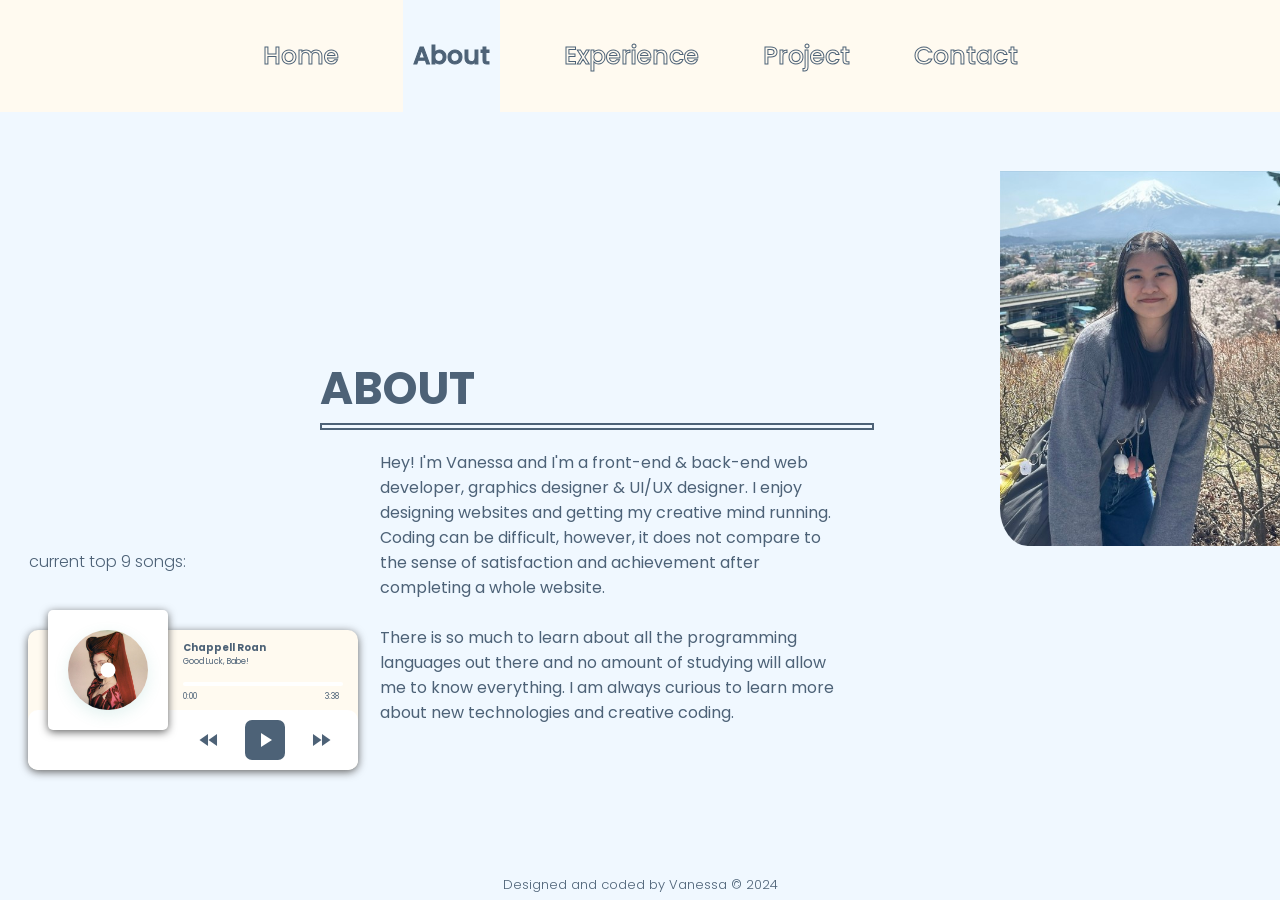
==== about.html @ fd34582d "Added entire website" ====
<!DOCTYPE html>
<html lang="en">
<head>
    <meta charset="UTF-8">
    <meta name="viewport" content="width=device-width, initial-scale=1.0">
    <title>About</title>

    <!-- CSS files -->
    <link rel="stylesheet" href="Assets/css/style.css">
    <link rel="stylesheet" href="https://cdnjs.cloudflare.com/ajax/libs/font-awesome/6.6.0/css/all.min.css">
    <link rel="stylesheet" href="https://fonts.googleapis.com/icon?family=Material+Icons">
</head>
<body>
    <!-- navigation bar START -->
    <nav>
        <a href="index.html">Home</a>
        <a href="#" class="active">About</a>
        <a href="experience.html">Experience</a>
        <a href="project.html">Project</a>
        <a href="contact.html">Contact</a>
    </nav>
    <!-- navigation bar END -->

    <!-- contact page main content START -->
    <main>
        <div class="aboutContent">
            <div class="selfImage">
                <img src="Assets/images/self_image.jpg" alt="self image">
            </div>
            <div class="about">
                <div class="animation">
                    <h1>ABOUT</h1>
                    <div class="line"></div>
                    <!-- detailed introduction START-->
                    <div class="aboutText">
                        <p>Hey! I'm Vanessa  and I'm a front-end & back-end web developer, graphics designer & UI/UX designer.
                            I enjoy designing websites and getting my creative mind running. Coding can be difficult,
                            however, it does not compare to the sense of satisfaction and achievement after completing a whole website.
                        </p>
                        <br>
                        <p>There is so much to learn about all the programming languages out there and no amount of studying 
                            will allow me to know everything. I am always curious to learn more about new technologies and creative coding.
                        </p>
                    </div>
                    <!-- detailed introduction END-->
                </div>
            </div>
            <!-- music player START-->
            <h3>current top 9 songs:</h3>
            <div class="musicPlayer">
                <audio src="" id="music"></audio>
                <!-- music details START -->
                <div class="musicDetails">
                    <h4 class="artistName">Chappell Roan</h4>
                    <p class="musicName">Good Luck, Babe!</p>
                    <div class="progressArea">
                        <div class="progressBar"></div>
                    </div>
                    <span class="currentTime">0:00</span>
                    <span class="totalTime">3:38</span>
                </div>
                <div class="musicImageBox">
                    <div class="centerDot"></div>
                    <div class="musicImage">
                        <img src="Assets/images/goodLuckBabe.jpg" alt="song image">
                    </div>
                </div>
                <!-- music details END -->
                <div class="btnsBox">
                    <!-- play/pause, back & next buttons START -->
                    <div class="btns">
                        <button>
                            <i class="material-icons fast_rewind">
                                fast_rewind
                            </i>
                        </button>
                        <button class="playPauseBtn play">
                            <i class="material-icons">
                                play_arrow
                            </i>
                        </button>
                        <button>
                            <i class="material-icons fast_forward">
                                fast_forward
                            </i>
                        </button>
                    </div>
                    <!-- play/pause, back & next buttons END -->
                </div>
            </div>
            <!-- music player END-->
        </div>
    </main>
    <!-- contact page main content END -->

    <!-- footer START -->
    <footer>
        <p>Designed and coded by Vanessa &#169; 2024</p>
    </footer>
    <!-- footer END -->

    <!-- JS files -->
    <script src="Assets/js/about.js"></script>
    <script src="Assets/js/musicData.js"></script>
</body>
</html>
---- Assets/css/style.css ----
@import url('https://fonts.googleapis.com/css2?family=Poppins:wght@100;200;300;400;500;600;700;800;900&display=swap');
*{
    font-family:'Poppins', sans-serif;
    text-decoration: none;
    margin: 0;
    padding: 0;
}
html{
    overflow-x: hidden;
}
a{
    color: inherit;
}
body{
    background-color: aliceblue;
}
::selection{
    background: white;
}
.animation{     /* animation for Home, About and Contact pages */
    animation: moving .5s ease;
}
@keyframes moving{
    from{transform: translateX(50px);opacity: 0;}
    to{transform: translateX(0px);opacity: 1;}
}
/* navigation bar START */
nav{
    width: 100%;
    padding-top: 20px;
    padding-bottom: 20px;
    align-content: center;
    position: fixed;
    left: 0;
    top: 0;
    background-color: floralwhite;
    text-align: center;
    word-spacing: 60px;
    z-index: 1;
}
nav a{      /* navigation bar pages */
    font-weight: 500;
    font-size: 15px;
    color: floralwhite;
    -webkit-text-stroke: 1px rgb(77, 98, 119);
}
nav a:hover{        /* hover effects for navigation bar pages */
    color: rgb(77, 98, 119);
    transition: all 0.3s ease;
}
nav .active{        /* applied only to active pages */
    padding-top: 40px;
    padding-bottom: 40px;
    padding-left: 10px;
    padding-right: 10px;
    background-color: aliceblue;
    color: rgb(77, 98, 119);
    -webkit-text-stroke: 1px rgb(77, 98, 119);
    cursor: auto;
}
/* navigation bar END */
/* footer START */
footer{
    width: 100%;
    position: absolute;
    bottom: 0;
    text-align: center;
    padding-bottom: 5px;
    font-size: 10px;
    font-weight: 300;
    color: rgb(77, 98, 119);
}
/* footer END */
/* home page START */
.homeContent{       /* position main content of Home page to the middle of the page */
    width: 70%;
    position: absolute;
    top: 55%;
    left: 50%;
    transform: translate(-50%, -50%);
    text-align: center;
}
.homeContent h1{
    font-size: 30px;
}
.homeContent .intro{        /* greetings */
    color: aliceblue;
    -webkit-text-stroke: 2px rgb(77, 98, 119);
}
.homeContent .name{        /* name - Vanessa Wong */
    color: rgb(77, 98, 119);
}
.homeContent p{        /* what I specialise in */
    font-weight: 400;
    color: rgb(77, 98, 119);
}
.homeContent .homeLinks{        /* links to About, Project and Report page */
    justify-content: center;
    width: 100%;
    display: grid;
    grid-template-columns: auto auto;
    column-gap: 85px;
}
.homeContent a{        /* transition for links */
    transition: all 0.3s ease;
}
.homeContent a:hover{        /* hover effects for link */
    font-weight: 600;
    text-decoration: underline;
}
/* home page END */
/* about page START */
.aboutContent{
    color: rgb(77, 98, 119);
}
.aboutContent .selfImage img{        /* self image */
    width: 180px;
    position: absolute;
    top: 11%;
    right: 0%;
    border-bottom-left-radius: 10%;
}
.aboutContent .about{        /* position for main content in About page */
    width: 50%;
    position: absolute;
    top: 60%;
    left: 50%;
    transform: translate(-50%, -50%);
    text-align: left;
}
.aboutContent .about h1{
    font-size: 30px;
}
.aboutContent .about .line{
    width: 280px;
    height: 3px;
    background-color: aliceblue;
    border: 2px solid rgb(77, 98, 119);
}
.aboutContent .aboutText{
    padding-top: 20px;
    width: 255px;
}
.aboutContent .aboutText p{
    padding-left: 30px;
    font-size: 13px;
}
/* music player START */
.aboutContent h3{        /* music player title */
    position: absolute;
    top: 61%;
    right: 78%;
    font-size: 13px;
    font-weight: 300;
}
.aboutContent .musicPlayer{
    width: 330px;
    height: 140px;
    background: floralwhite;
    box-shadow: rgb(99, 99, 99) 0px 2px 8px 0px;
    border-radius: 10px;
    position: absolute;
    top: 70%;
    right: 72%;
}
.aboutContent .musicPlayer .musicImageBox{        /* song image box */
    width: 120px;
    height: 120px;
    background: white;
    box-shadow: rgb(99, 99, 99) 0px 2px 8px 0px;
    border-radius: 5px;
    position: absolute;
    top: -20px;
    left: 20px;
    display: flex;
    z-index: 1;
    align-items: center;
    justify-content: center;
}
.aboutContent .musicPlayer .musicImageBox .musicImage{        /* container for song image  */
    width: 80px;
    height: 80px;
    box-shadow: rgba(69, 166, 155, 0.15) 0px 5px 15px 0px;
    border-radius: 100%;
}
.aboutContent .musicPlayer .musicImageBox .musicImage img{        /* song image */
    width: 100%;
    height: 100%;
    border-radius: 100%;
}
.aboutContent .musicPlayer .musicImageBox .musicImage.img-rotate{        /* song image rotation animation */
    animation: rotate 3s linear infinite;
}
@keyframes rotate{
    0%{
        transform: rotate(0deg);
    }
    100%{
        transform: rotate(360deg);
    }
}
.aboutContent .musicPlayer .musicImageBox .centerDot{
    width: 15px;
    height: 15px;
    background: white;
    border-radius: 100%;
    position: absolute;
    top: 50%;
    left: 50%;
    transform: translate(-50%, -50%);
    z-index: 1;
}
.aboutContent .musicPlayer .musicDetails{
    position: absolute;
    right: 0;
    width: 170px;
    height: 70px;
    padding: 5px;
    padding-left: 10px;
}
.aboutContent .musicPlayer .musicDetails .artistName{
    font-size: 10px;
    position: relative;
    top: 5px;
}
.aboutContent .musicPlayer .musicDetails .musicName{
    font-size: 8px;
    white-space: nowrap;
    margin-top: 2px;
    position: relative;
    top: 3px;
}
.aboutContent .musicPlayer .musicDetails .progressArea{
    width: 160px;
    height: 4px;
    background: white;
    border-radius: 5px;
    margin-top: 17px;
    cursor: pointer;
}
.aboutContent .musicPlayer .musicDetails .progressArea .progressBar{
    width: 0%;
    height: 4px;
    background: rgb(77, 98, 119);
    border-radius: 5px;
}
.aboutContent .musicPlayer .musicDetails .currentTime,
.aboutContent .musicPlayer .musicDetails .totalTime{
    font-size: 8px;
    position: relative;
    top: -5px;
}
.aboutContent .musicPlayer .musicDetails .totalTime{
    left: 124px;
}
.aboutContent .musicPlayer .btnsBox{        /* container for play/pause, back and next buttons  */
    position: absolute;
    bottom: 0;
    width: 100%;
    height: 60px;
    border-radius: 10px;
    background: white;
}
.aboutContent .musicPlayer .btnsBox .btns{
    width: 145px;
    display: flex;
    align-items: center;
    position: absolute;
    right: 20px;
    bottom: 10px;
}
.aboutContent .musicPlayer .btnsBox .btns button{        /* play/pause, back and next buttons */
    all: unset;
    margin-left: 6px;
    width: 40px;
    height: 40px;
    background: rgb(77, 98, 119);
    border-radius: 7px;
    color: white;
    cursor: pointer;
    overflow: hidden;
    display: flex;
    align-items: center;
    justify-content: center;
}
.aboutContent .musicPlayer .btnsBox .btns button:nth-child(1),        /* next button */
.aboutContent .musicPlayer .btnsBox .btns button:nth-child(3){         /* back button */
    background: none;
    color: rgb(77, 98, 119);
    cursor: pointer;
}
.aboutContent .musicPlayer .btnsBox .btns button:nth-child(1){        /* back button */
    position: relative;
    left: -10px;
}
.aboutContent .musicPlayer .btnsBox .btns button:nth-child(3){        /* next button */
    position: relative;
    left: 10px;
}
/* music player END */
/* about page END */
/* experience page START */
.experienceContent{        /* position for main content in Experience page */
    height: 340px;
    width: 550px;
    background-color: floralwhite;
    padding: 20px;
    border-radius: 10px;
    box-shadow: rgb(99, 99, 99) 0px 2px 8px 0px;
    position: absolute;
    top: 60%;
    left: 50%;
    transform: translate(-50%, -50%);
}
.experienceContent .tabBox{        /* container for EDUCATION & WORK tabs */
    padding-bottom: 10px;
    width: 100px;
    display: grid;
    grid-template-columns: auto auto;
    column-gap: 40px;
}
.experienceContent .tabBox .tabBtn{        /* EDUCATION & WORK tabs */
    font-size: 16px;
    font-weight: 600;
    color: floralwhite;
    -webkit-text-stroke: 1px rgb(77, 98, 119);
    background: none;
    border: none;
    padding: 10px;
    cursor: pointer;
}
.experienceContent .tabBox .tabBtn:hover{         /* hover effects for EDUCATION & WORK tabs */
    color: rgb(77, 98, 119);
    transition: all 0.3s ease;
}
.experienceContent .tabBox .tabBtn.active{        /* applied only to active tabs */
    color: rgb(77, 98, 119);
    cursor: auto;
    transition: all 0.3s ease;
}
.experienceContent .line{
    width: 550px;
    height: 1px;
    background-color: rgba(77, 98, 119, 0.5);
}
.experienceContent .textBox{        /* container for content of tabs  */
    padding-top: 20px;
}
.experienceContent .textBox .text{
    display: none;        /* hide content of inactive tab */
    animation: moving .5s ease;        /* animation for text content in main content of Experience page */
}
@keyframes moving{
    from{transform: translateX(50px);opacity: 0;}
    to{transform: translateX(0px);opacity: 1;}
}
.experienceContent .textBox .text.active{        /* display content of active tab */
    display: block;
    text-align: left;
}
.experienceContent .textBox .text table tr td{
    padding-bottom: 25px;
}
.experienceContent .textBox .text table tr td p{
    color: rgb(77, 98, 119);
}
.experienceContent .textBox .text .year{
    width: 75px;
    font-size: 13px;
}
.experienceContent .textBox .text .type{
    font-size: 9px;
}
.experienceContent .textBox .text .course,
.experienceContent .textBox .text .company{
    width: 270px;
    font-weight: 700;
    font-size: 13px;
}
.experienceContent .textBox .text .school,
.experienceContent .textBox .text .position{
    font-size: 10px;
}
.experienceContent .textBox .text table tr td .langauge{
    width: 195px;
    padding-bottom: 3px;
    display: flex;
    justify-content: space-between;
}
.experienceContent .textBox .text table tr td .langauge p{
    width: 40px;
    text-align: center;
    padding: 4px;
    border-radius: 5px;
    border: 1.5px solid rgb(77, 98, 119);
    font-size: 10px;
}
.experienceContent .textBox .text table tr td .tool{
    width: 123px;
    display: flex;
    justify-content: space-between;
}
.experienceContent .textBox .text table tr td .tool p{
    width: 40px;
    text-align: center;
    padding: 4px;
    border-radius: 5px;
    border: 1.5px solid rgb(77, 98, 119);
    font-size: 10px;
}
/* experience page END */
/* project page START */
.projectContent{        /* position of main content in Project page */
    height: 380px;
    width: 90%;
    display: grid;
    grid-template-columns: auto auto;
    column-gap: 20px;
    position: absolute;
    top: 60%;
    left: 50%;
    transform: translate(-50%, -50%);
}
.projectContent .tabBox .tabBtn{        /* projects tabs */
    width: 120px;
    background-color: floralwhite;
    border-top-left-radius: 10px;
    border-bottom-left-radius: 10px;
    box-shadow: rgb(99, 99, 99) 0px 2px 8px 0px;
    font-size: 12px;
    font-weight: 600;
    text-align: left;
    color: floralwhite;
    -webkit-text-stroke: 1px rgb(77, 98, 119);
    border: none;
    padding: 10px;
    cursor: pointer;
}
.projectContent .tabBox .tabBtn:hover{        /* hover effects for projects tabs */
    color: rgb(77, 98, 119);
    transition: all 0.3s ease;
}
.projectContent .tabBox .tabBtn.active{        /* applied only to active tabs */
    color: rgb(77, 98, 119);
    cursor: auto;
    transition: all 0.3s ease;
}
.projectContent .textBox{        /* container for content of tabs */
    width: 402px;
    background-color: floralwhite;
    box-shadow: rgb(99, 99, 99) 0px 2px 8px 0px;
    padding: 10px;
    color: rgb(77, 98, 119);
    max-height: 360px;
    overflow-y: scroll;
    overflow-x: hidden;
}
.projectContent .textBox p{
    font-size: 11px;
}
.projectContent .textBox .text{
    display: none;        /* hide content of inactive tab */
    animation: moving .5s ease;        /* animation for text content in main content of Project page */
}
@keyframes moving{
    from{transform: translateX(50px);opacity: 0;}
    to{transform: translateX(0px);opacity: 1;}
}
.projectContent .textBox .text.active{        /* display content of active tab */
    display: block;
    text-align: left;
}
.projectContent .textBox .text table td{
    width: 223px;
}
.projectContent .textBox .text table .header{
    font-weight: 700;
}
.projectContent .textBox .text table tr a{
    text-decoration: underline;
}
.projectContent .textBox .text .explanation{
    padding-top: 20px;
    padding-bottom: 20px;
}
.projectContent .textBox .text .projectDetail{
    display: flex;
    justify-content: space-between;
    padding-bottom: 20px;
}
.projectContent .textBox .text .projectDetail img{
    width: 300px;
}
/* project page END */
/* contact page START */
.contactContent{        /* position of main content in Contact page */
    width: 60%;
    position: absolute;
    top: 58%;
    left: 50%;
    transform: translate(-50%, -50%);
    color: rgb(77, 98, 119);
}
.contactContent h1{
    text-align: left;
    font-size: 30px;
}
.contactContent .line{
    background-color: aliceblue;
    width: 400px;
    height: 3px;
    border: 2px solid rgb(77, 98, 119);
}
.contactContent .contactWays h2{
    font-size: 16px;
}
.contactContent .contactWays p{
    font-size: 12px;
}
.contactContent .contactWays .contactDetails .contactSocials{
    padding-top: 20px;
}
.contactContent .contactWays .contactDetails .contactSocials i{
    padding-right: 15px;
    padding-bottom: 20px;
    font-size: 26px;
}
/* contact form START */
.contactContent .contactWays .contactMessage form .formControl{        /* details and message inputs */
    border-radius: 15px;
    background-color: floralwhite;
    border: 1px solid rgb(77, 98, 119);
    padding: 5px;
    font-size: 12px;
}
.contactContent .contactWays .contactMessage form .formControl:focus{        /* focus effect for inputs */
    box-shadow: 0 0 20px rgba(48, 46, 77, 0.15);
}
.contactContent .contactWays .contactMessage form .senderDetails{
    display: grid;
    grid-template-columns: auto auto;
    column-gap: 5px;
    padding-bottom: 5px;
}
.contactContent .contactWays .contactMessage form .senderDetails input{        /* name & email inputs */
    width: 180px;
    height: 24px;
}
.contactContent .contactWays .contactMessage form .textareaSpace{
    height: 90px;
}
.contactContent .contactWays .contactMessage form .textareaSpace textarea{        /* message input */
    width: 375px;
    min-width: 375px;
    max-width: 375px;
    height: 24px;
    min-height: 24px;
    max-height: 74px;
}
.contactContent .contactWays .contactMessage form button{        /* "Send Message" button" */
    padding: 8px;
    cursor: pointer;
    background-color: aliceblue;
    border: 1px solid rgb(77, 98, 119);
    border-radius: 10px;
    color: rgb(77, 98, 119);
    font-size: 11px;
    transition: all 0.3s ease;
}
.contactContent .contactWays .contactMessage form button:hover{        /* hover effect for "Send Message" button */
    box-shadow: 0 0 20px rgba(48, 46, 77, 0.15);
}
/* contact form END */
/* contact page END */
/* report page START */
.reportContent{        /* position of main content in Report page */
    height: 380px;
    width: 90%;
    color: rgb(77, 98, 119);
    display: grid;
    grid-template-columns: auto auto;
    column-gap: 20px;
    position: absolute;
    top: 60%;
    left: 50%;
    transform: translate(-50%, -50%);
}
.reportContent .tabBox{     /* report tabs */
    width: 210px;
    background-color: floralwhite;
    border-top-left-radius: 10px;
    border-bottom-left-radius: 10px;
    box-shadow: rgb(99, 99, 99) 0px 2px 8px 0px;
    padding: 10px;
    display: flex;
    flex-direction: column;
    justify-content: space-between;
}
.reportContent .tabBox p{
    font-size: 18px;
    font-weight: 600;
    color: floralwhite;
    -webkit-text-stroke: 1px rgb(77, 98, 119);
}
.reportContent .tabBox p:hover{       /* hover effects for report tabs */
    color: rgb(77, 98, 119);
    transition: all 0.3s ease;
}
.reportContent .textBox{        /* container for content of tabs */
    width: 902px;
    background-color: floralwhite;
    box-shadow: rgb(99, 99, 99) 0px 2px 8px 0px;
    padding: 10px;
    max-height: 360px;
    overflow-y: scroll;
    overflow-x: hidden;
    scroll-behavior: smooth;
}
.reportContent .textBox a{
    text-decoration: underline;
}
.reportContent .textBox video{
    width: 600px;
}
.reportContent .textBox img{
    width: 600px;
}
.reportContent .textBox .websiteImages .headers,
.reportContent .textBox .websiteImages .singleRow{
    display: flex;
}
.reportContent .textBox .websiteImages .headers h2{
    width: 475px;
    text-align: center;
}
.reportContent .textBox .websiteImages h3,
.reportContent .textBox .websiteImages h4{
    text-align: center;
}
.reportContent .textBox .websiteImages .singleRow{
    justify-content: space-between;
}
.reportContent .textBox .singleRow img{
    width: 440px;
}
/* report page END */
/* website's responsiveness START */
@media (min-width: 900px){        /* when screen size is bigger than 840px */
    nav{                          /* or in original screen size, */
        padding-top: 37px;        /* increase website size */
        padding-bottom: 37px;
    }
    nav a{
       font-size: 25px;
    }
    footer{
        font-size: 13px;
    }
    .homeContent h1{
        font-size: 45px;
    }
    .aboutContent .selfImage img{        /* self image */
        width: 280px;
        top: 19%;
    }
    .aboutContent .about h1{
        font-size: 45px;
    }
    .aboutContent .about .line{
        width: 550px;
    }
    .aboutContent .aboutText{
        width: 530px;
    }
    .aboutContent .aboutText p{
        padding-left: 60px;
        font-size: 16px;
    }
    .aboutContent h3{        /* music player title */
        right: 85.5%;
        font-size: 16px;
    }
    .experienceContent{        /* position for main content in Experience page */
        width: 750px;
    }
    .experienceContent .tabBox .tabBtn{        /* EDUCATION & WORK tabs */
        font-size: 18px;
    }
    .experienceContent .line{
        width: 750px;
    }
    .experienceContent .textBox .text .year{
        width: 120px;
        font-size: 16px;
    }
    .experienceContent .textBox .text .type{
        font-size: 10px;
    }
    .experienceContent .textBox .text .course,
    .experienceContent .textBox .text .company{
        width: 350px;
        font-size: 16px;
    }
    .experienceContent .textBox .text .school,
    .experienceContent .textBox .text .position{
        font-size: 13px;
    }
    .experienceContent .textBox .text table tr td .langauge{
        width: 272px;
    }
    .experienceContent .textBox .text table tr td .langauge p{
        width: 57px;
        font-size: 13px;
    }
    .experienceContent .textBox .text table tr td .tool{
        width: 170px;
        display: flex;
        justify-content: space-between;
    }
    .experienceContent .textBox .text table tr td .tool p{
        width: 57px;
        font-size: 13px;
    }
    .projectContent .tabBox .tabBtn{        /* projects tabs */
        width: 230px;
        font-size: 18px;
    }
    .projectContent .textBox{        /* container for content of tabs */
        width: 902px;
    }
    .projectContent .textBox p{
        font-size: 16px;
    }
    .projectContent .textBox .text .projectDetail img{
        width: 600px;
    }
    .contactContent h1{
        font-size: 45px;
    }
    .contactContent .line{
        width: 768px;
    }
    .contactContent .contactWays{        /* ways to get in touch - email, socials or message */
        width: 768px;
        padding-top: 20px;
        display: grid;
        grid-template-columns: auto auto;
        column-gap: 30px;
    }
    .contactContent .contactWays h2{
        font-size: 20px;
    }
    .contactContent .contactWays p{
        font-size: 16px;
    }
    .contactContent .contactWays .contactDetails .contactSocials i{
        padding-right: 20px;
        font-size: 30px;
    }
    .contactContent .contactWays .contactMessage form .formControl{        /* details and message inputs */
        font-size: 16px;
    }
    .contactContent .contactWays .contactMessage form .senderDetails{
        padding-bottom: 5px;
    }
    .contactContent .contactWays .contactMessage form .senderDetails input{        /* name & email inputs */
        width: 222px;
        height: 30px;
    }
    .contactContent .contactWays .contactMessage form .textareaSpace textarea{        /* message input */
        width: 460px;
        min-width: 460px;
        max-width: 460px;
        height: 30px;
        min-height: 30px;
        max-height: 73px;
    }
    .contactContent .contactWays .contactMessage form button{        /* "Send Message" button" */
        font-size: 13px;
    }
}
@media (max-width: 600px){        /* when screen size is smaller than 600px, */
    nav{                          /* decrease website size */
        padding-top: 15px;
        padding-bottom: 15px;
    }
    nav a{
       font-size: 11px;
    }
    .homeContent h1{
        font-size: 19px;
    }
    .homeContent p{
        font-size: 15px;
    }
    .aboutContent .selfImage img{        /* self image */
        width: 150px;
        top: 9%;
    }
    .aboutContent .about h1{
        font-size: 19px;
    }
    .aboutContent .about .line{
        width: 200px;
    }
    .aboutContent .aboutText{
        width: 185px;
    }
    .aboutContent .aboutText p{
        padding-left: 25px;
        font-size: 11px;
    }
    .aboutContent h3{        /* music player title */
        top: 64%;
        right: 80%;
        font-size: 10px;
    }
    .experienceContent{        /* position for main content in Experience page */
        width: 450px;
    }
    .experienceContent .tabBox .tabBtn{        /* EDUCATION & WORK tabs */
        font-size: 14px;
    }
    .experienceContent .line{
        width: 450px;
    }
    .experienceContent .textBox .text .year{
        width: 60px;
        font-size: 10px;
    }
    .experienceContent .textBox .text .type{
        font-size: 7px;
    }
    .experienceContent .textBox .text .course,
    .experienceContent .textBox .text .company{
        width: 210px;
        font-size: 10px;
    }
    .experienceContent .textBox .text .school,
    .experienceContent .textBox .text .position{
        font-size: 8px;
    }
    .experienceContent .textBox .text table tr td .langauge{
        width: 170px;
    }
    .experienceContent .textBox .text table tr td .langauge p{
        width: 35px;
        font-size: 8px;
    }
    .experienceContent .textBox .text table tr td .tool{
        width: 108px;
    }
    .experienceContent .textBox .text table tr td .tool p{
        width: 35px;
        font-size: 8px;
    }
    .projectContent .tabBox .tabBtn{        /* projects tabs */
        width: 90px;
        font-size: 10px;
    }
    .projectContent .textBox{        /* container for content of tabs */
        width: 342px;
    }
    .projectContent .textBox p{
        font-size: 9px;
    }
    .projectContent .textBox .text .projectDetail img{
        width: 237px;
    }
}
/* website's responsiveness END */
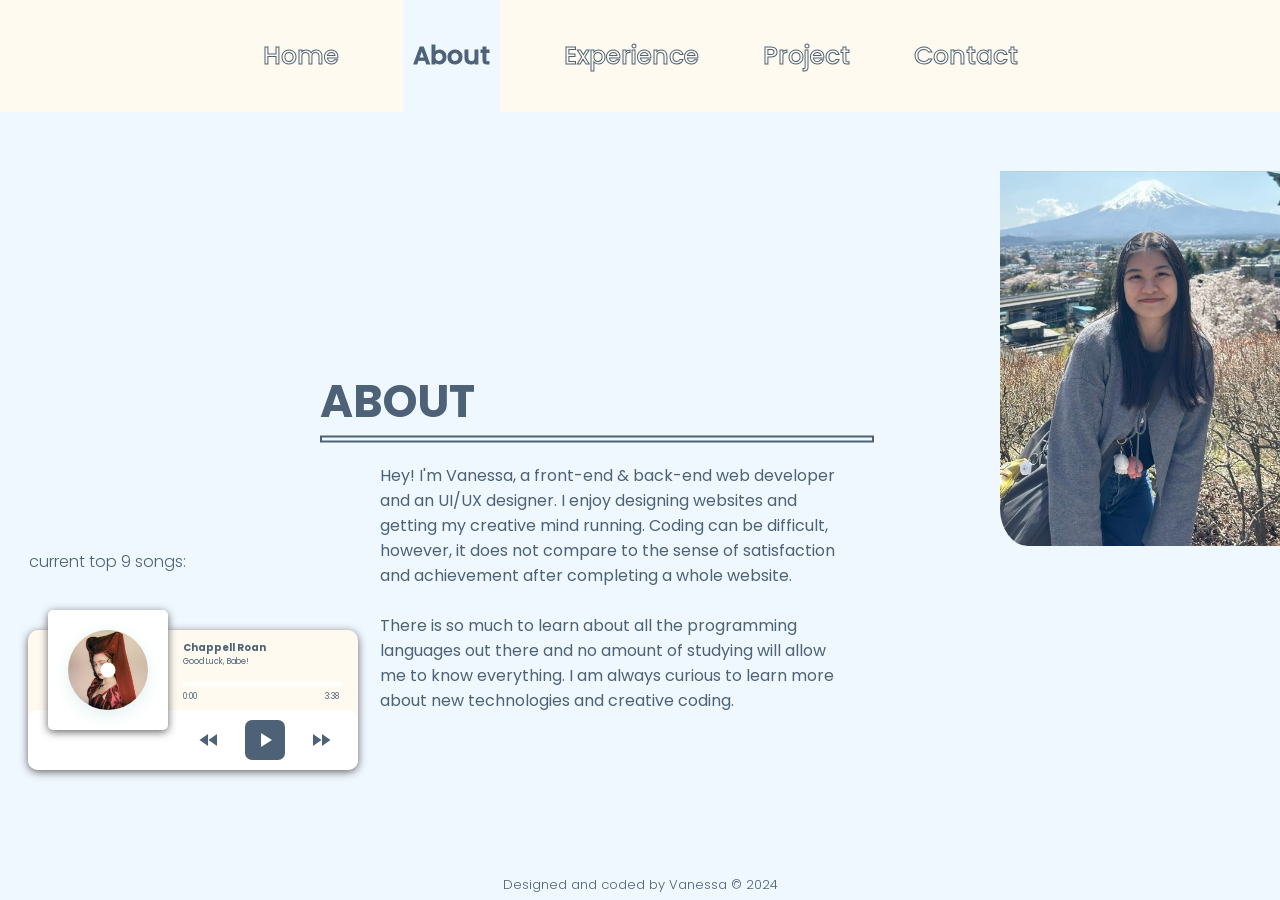
==== commit da45a23e: "Updated intro on index.html and about.html" ====
--- a/about.html
+++ b/about.html
@@ -33,12 +33,14 @@
                     <div class="line"></div>
                     <!-- detailed introduction START-->
                     <div class="aboutText">
-                        <p>Hey! I'm Vanessa  and I'm a front-end & back-end web developer, graphics designer & UI/UX designer.
+                        <p>
+                            Hey! I'm Vanessa, a front-end & back-end web developer and an UI/UX designer.
                             I enjoy designing websites and getting my creative mind running. Coding can be difficult,
                             however, it does not compare to the sense of satisfaction and achievement after completing a whole website.
                         </p>
                         <br>
-                        <p>There is so much to learn about all the programming languages out there and no amount of studying 
+                        <p>
+                            There is so much to learn about all the programming languages out there and no amount of studying 
                             will allow me to know everything. I am always curious to learn more about new technologies and creative coding.
                         </p>
                     </div>
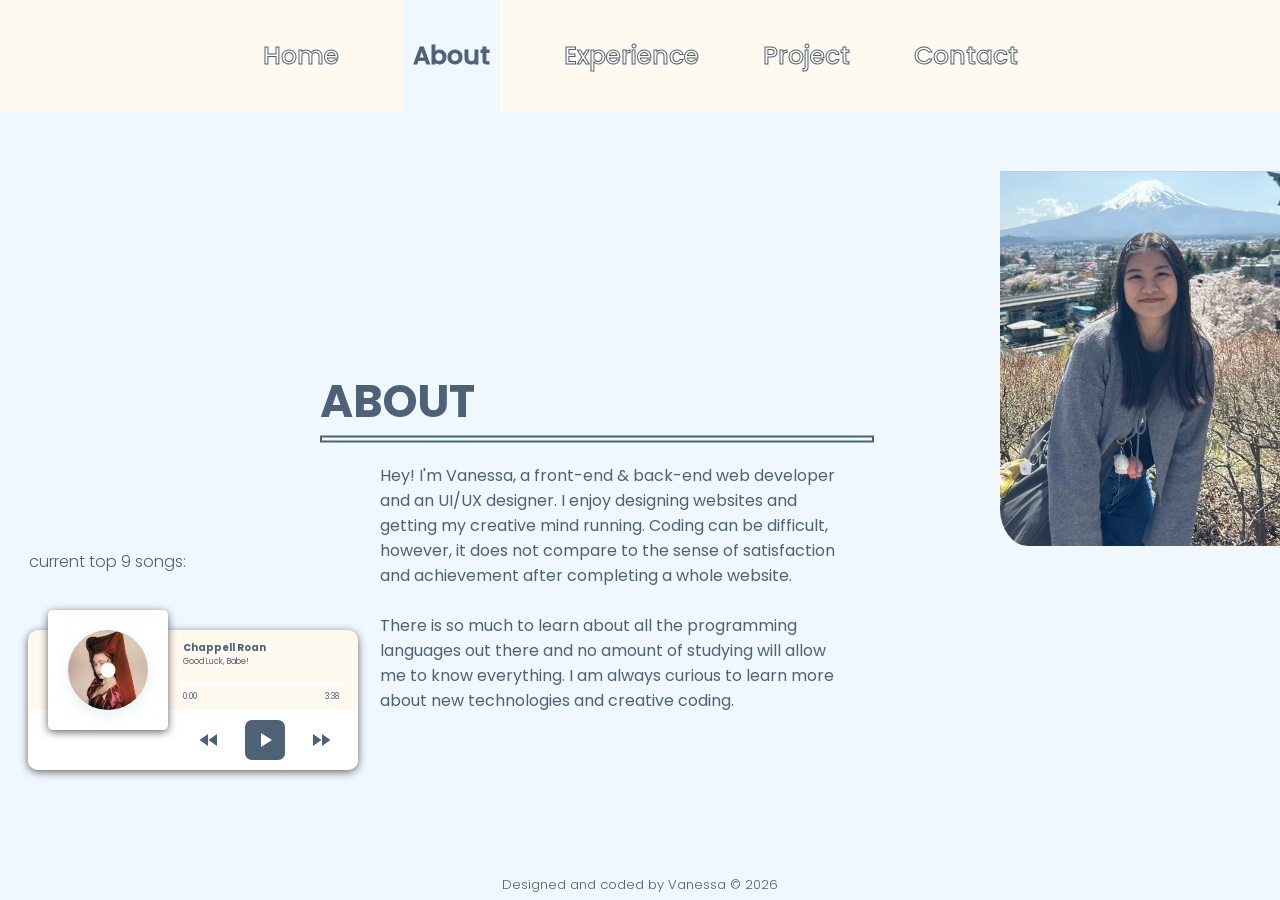
==== commit 4b41b3cb: "Updated all pages' year in footer" ====
--- a/about.html
+++ b/about.html
@@ -97,7 +97,7 @@
 
     <!-- footer START -->
     <footer>
-        <p>Designed and coded by Vanessa &#169; 2024</p>
+        <p>Designed and coded by Vanessa &#169; 2026</p>
     </footer>
     <!-- footer END -->
 
